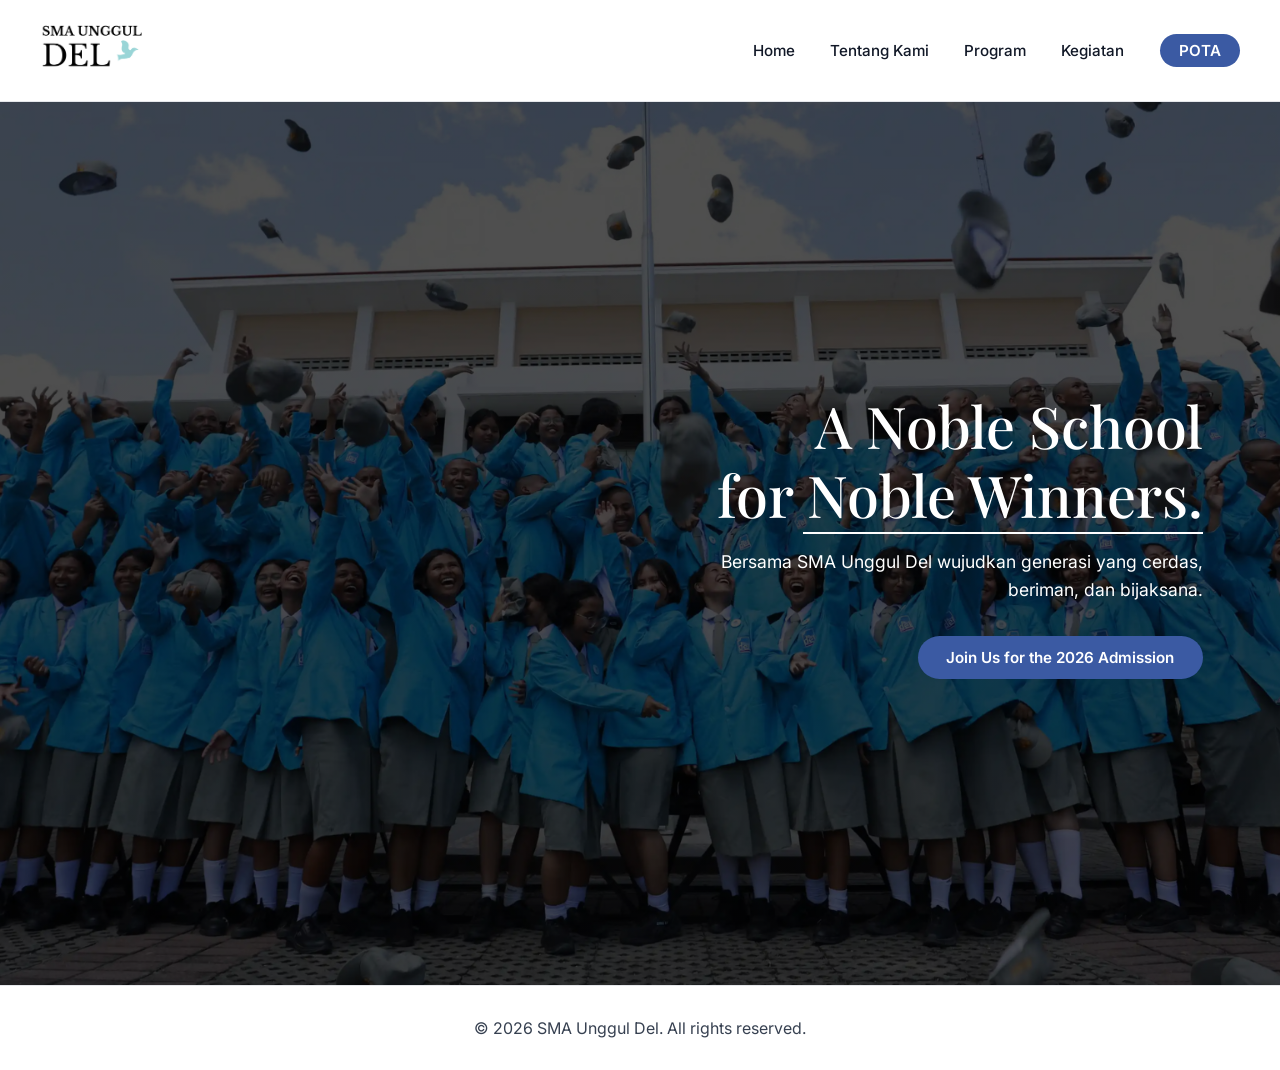
==== index.html @ ae0874cf "Update and rename website.html to index.html" ====
<!DOCTYPE html>
<html lang="en">
<head>
  <meta charset="UTF-8" />
  <meta name="viewport" content="width=device-width, initial-scale=1.0" />
  <title>SMA Unggul Del</title>
  <link href="https://fonts.googleapis.com/css2?family=Playfair+Display:wght@500;600;700&family=Inter:wght@400;500;600&display=swap" rel="stylesheet">
  <style>
    * {
      margin: 0;
      padding: 0;
      box-sizing: border-box;
    }
    body {
      font-family: 'Inter', sans-serif;
      color: #111827;
    }
    header {
      position: fixed;
      top: 0;
      width: 100%;
      background: #ffffff;
      border-bottom: 1px solid #e5e7eb;
      z-index: 100;
    }
    nav {
      line-height: 1;
      max-width: 1400px;
      margin: auto;
      padding: 1.2rem 2.5rem;
      display: flex;
      align-items: center;
      justify-content: space-between;
    }
    .logo img {
      height: 60px;
    }
    nav ul {
      list-style: none;
      display: flex;
      align-items: center;
      gap: 2.2rem;
    }
    nav a {
      text-decoration: none;
      color: #111827;
      font-weight: 500;
      font-size: 0.95rem;
    }
    .nav-cta {
      background: #3b5aa3;
      color: #ffffff !important;
      padding: 0.45rem 1.2rem;
      border-radius: 999px;
      font-weight: 600;
    }
    .hero {
      margin-top: 85px;
      min-height: 100vh;
      background:
        linear-gradient(
          rgba(0,0,0,0.45),
          rgba(0,0,0,0.45)
        ),
        url("Images/bg_image.png") center / cover no-repeat;

      display: flex;
      align-items: center;
      justify-content: flex-end;
      padding: 0 6%;
    }
    .hero-content {
      max-width: 720px;
      text-align: right;
      color: #ffffff;
    }
    .hero h1 {
      font-family: 'Playfair Display', serif;
      font-size: 3.6rem;
      font-weight: 500;
      line-height: 1.2;
      margin-bottom: 1.2rem;
    }
    .hero h1 .underline {
      position: relative;
      display: inline-block;
    }
    .hero h1 .underline::after {
      content: "";
      position: absolute;
      bottom: -5px;
      right: 0;
      width: 400px;
      height: 2px;
      background-color: #ffffff;
      transform: scaleX(0);
      transform-origin: right;
      animation: drawLine 0.9s ease-out forwards;
      animation-delay: 0.4s;
    }
    .hero p {
      font-size: 1.1rem;
      line-height: 1.6;
      max-width: 520px;
      margin-left: auto;
    }
    .hero-buttons {
      margin-top: 2rem;
    }
    .hero-cta {
      display: inline-block;
      background: #3b5aa3;
      color: #ffffff;
      text-decoration: none;
      padding: 0.75rem 1.8rem;
      border-radius: 999px;
      font-weight: 600;
      font-size: 0.95rem;
      transition: all 0.25s ease;
    }
    .hero-cta:hover {
      background: #2f4a88;
      transform: translateY(-2px);
    }
    footer {
      background: #ffffff;
      border-top: 1px solid #e5e7eb;
      text-align: center;
      padding: 2rem;
      color: #374151;
    }
    @media (max-width: 900px) {
      nav ul {
        display: none;
      }

      .hero {
        justify-content: center;
      }

      .hero-content {
        text-align: center;
      }

      .hero p {
        margin: auto;
      }

      .hero h1 {
        font-size: 2.6rem;
      }

      .hero h1 .underline::after {
        right: 50%;
        transform-origin: center;
        transform: translateX(50%) scaleX(0);
      }
    }
    .logo a {
    display: inline-block;
    }

    .logo img {
    cursor: pointer;
    }
    @keyframes drawLine {
      to {
        transform: scaleX(1);
      }
    }
  </style>
</head>
<body>

  <header>
    <nav>
      <div class="logo">
       <a href="index.html">
      <img src="Images/title_card.png" alt="SMA Unggul Del Logo">
      </a>
      </div>

      <ul>
        <li><a href="index.html">Home</a></li>
        <li><a href="about.html">Tentang Kami</a></li>
        <li><a href="program.html">Program</a></li>
        <li><a href="kegiatan.html">Kegiatan</a></li>
        <li><a href="pota.html" class="nav-cta">POTA</a></li>
      </ul>
    </nav>
  </header>
  <section class="hero">
    <div class="hero-content">
      <h1>
        A Noble School<br>
        <span class="underline">for Noble Winners.</span>
      </h1>
      <p>
        Bersama SMA Unggul Del wujudkan generasi
        yang cerdas, beriman, dan bijaksana.
      </p>
      <div class="hero-buttons">
         <a href="https://admisi.smadel.sch.id/" class="hero-cta" target="_blank">
         Join Us for the 2026 Admission
        </a>
      </div>
    </div>
  </section>
  <footer>
    <p>© 2026 SMA Unggul Del. All rights reserved.</p>
  </footer>

</body>
</html>
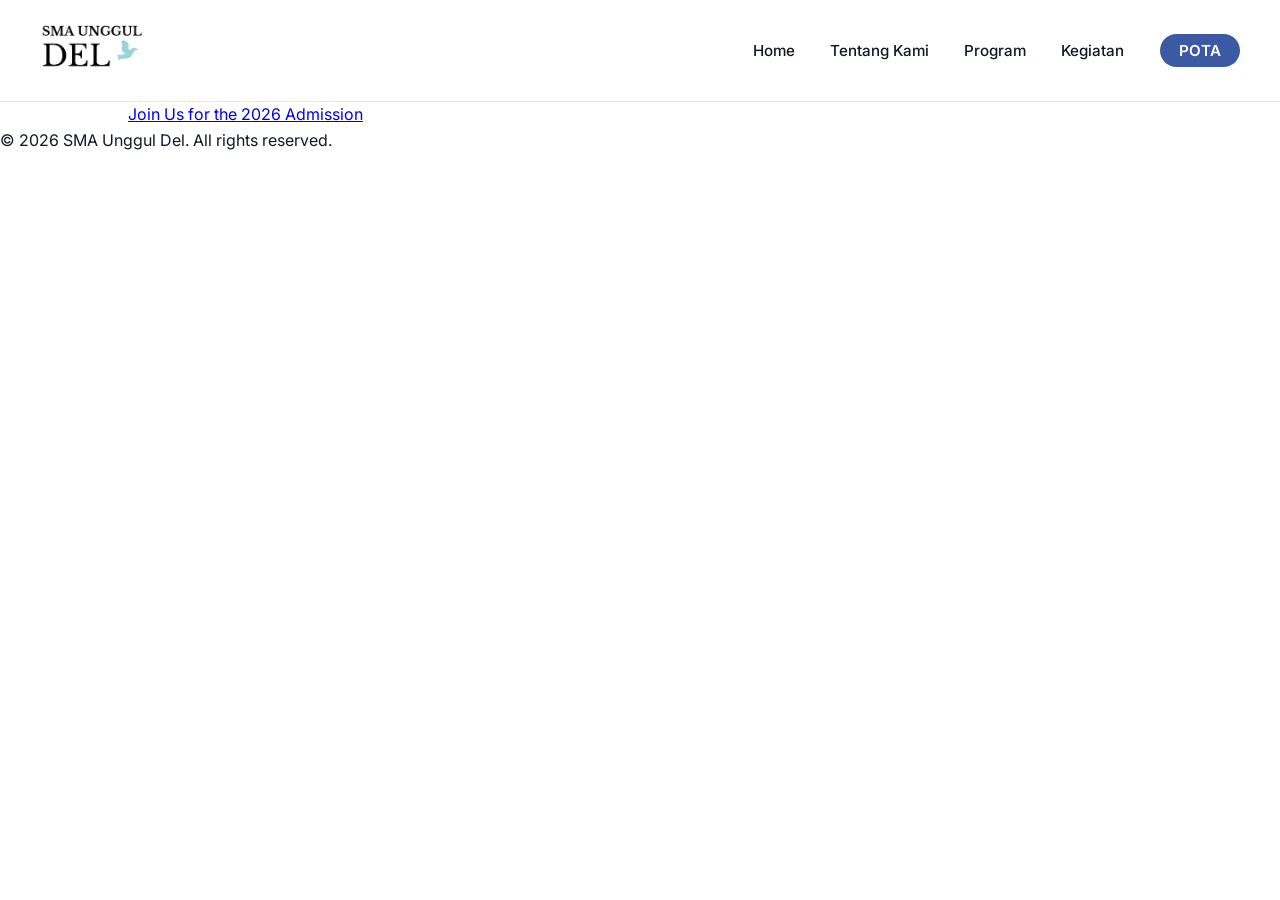
==== commit 86ff3cfc: "update css attempt" ====
--- a/index.html
+++ b/index.html
@@ -5,181 +5,12 @@
   <meta name="viewport" content="width=device-width, initial-scale=1.0" />
   <title>SMA Unggul Del</title>
   <link href="https://fonts.googleapis.com/css2?family=Playfair+Display:wght@500;600;700&family=Inter:wght@400;500;600&display=swap" rel="stylesheet">
-  <style>
-    * {
-      margin: 0;
-      padding: 0;
-      box-sizing: border-box;
-    }
-    body {
-      font-family: 'Inter', sans-serif;
-      color: #111827;
-    }
-    header {
-      position: fixed;
-      top: 0;
-      width: 100%;
-      background: #ffffff;
-      border-bottom: 1px solid #e5e7eb;
-      z-index: 100;
-    }
-    nav {
-      line-height: 1;
-      max-width: 1400px;
-      margin: auto;
-      padding: 1.2rem 2.5rem;
-      display: flex;
-      align-items: center;
-      justify-content: space-between;
-    }
-    .logo img {
-      height: 60px;
-    }
-    nav ul {
-      list-style: none;
-      display: flex;
-      align-items: center;
-      gap: 2.2rem;
-    }
-    nav a {
-      text-decoration: none;
-      color: #111827;
-      font-weight: 500;
-      font-size: 0.95rem;
-    }
-    .nav-cta {
-      background: #3b5aa3;
-      color: #ffffff !important;
-      padding: 0.45rem 1.2rem;
-      border-radius: 999px;
-      font-weight: 600;
-    }
-    .hero {
-      margin-top: 85px;
-      min-height: 100vh;
-      background:
-        linear-gradient(
-          rgba(0,0,0,0.45),
-          rgba(0,0,0,0.45)
-        ),
-        url("Images/bg_image.png") center / cover no-repeat;
-
-      display: flex;
-      align-items: center;
-      justify-content: flex-end;
-      padding: 0 6%;
-    }
-    .hero-content {
-      max-width: 720px;
-      text-align: right;
-      color: #ffffff;
-    }
-    .hero h1 {
-      font-family: 'Playfair Display', serif;
-      font-size: 3.6rem;
-      font-weight: 500;
-      line-height: 1.2;
-      margin-bottom: 1.2rem;
-    }
-    .hero h1 .underline {
-      position: relative;
-      display: inline-block;
-    }
-    .hero h1 .underline::after {
-      content: "";
-      position: absolute;
-      bottom: -5px;
-      right: 0;
-      width: 400px;
-      height: 2px;
-      background-color: #ffffff;
-      transform: scaleX(0);
-      transform-origin: right;
-      animation: drawLine 0.9s ease-out forwards;
-      animation-delay: 0.4s;
-    }
-    .hero p {
-      font-size: 1.1rem;
-      line-height: 1.6;
-      max-width: 520px;
-      margin-left: auto;
-    }
-    .hero-buttons {
-      margin-top: 2rem;
-    }
-    .hero-cta {
-      display: inline-block;
-      background: #3b5aa3;
-      color: #ffffff;
-      text-decoration: none;
-      padding: 0.75rem 1.8rem;
-      border-radius: 999px;
-      font-weight: 600;
-      font-size: 0.95rem;
-      transition: all 0.25s ease;
-    }
-    .hero-cta:hover {
-      background: #2f4a88;
-      transform: translateY(-2px);
-    }
-    footer {
-      background: #ffffff;
-      border-top: 1px solid #e5e7eb;
-      text-align: center;
-      padding: 2rem;
-      color: #374151;
-    }
-    @media (max-width: 900px) {
-      nav ul {
-        display: none;
-      }
-
-      .hero {
-        justify-content: center;
-      }
-
-      .hero-content {
-        text-align: center;
-      }
-
-      .hero p {
-        margin: auto;
-      }
-
-      .hero h1 {
-        font-size: 2.6rem;
-      }
-
-      .hero h1 .underline::after {
-        right: 50%;
-        transform-origin: center;
-        transform: translateX(50%) scaleX(0);
-      }
-    }
-    .logo a {
-    display: inline-block;
-    }
-
-    .logo img {
-    cursor: pointer;
-    }
-    @keyframes drawLine {
-      to {
-        transform: scaleX(1);
-      }
-    }
-  </style>
+  <link rel="stylesheet" href="style.css">
 </head>
 <body>
-
   <header>
     <nav>
-      <div class="logo">
-       <a href="index.html">
-      <img src="Images/title_card.png" alt="SMA Unggul Del Logo">
-      </a>
-      </div>
-
+      <div class="logo"><a href="index.html"><img src="Images/title_card.png" alt="SMA Unggul Del Logo"></a></div>
       <ul>
         <li><a href="index.html">Home</a></li>
         <li><a href="about.html">Tentang Kami</a></li>
@@ -191,24 +22,13 @@
   </header>
   <section class="hero">
     <div class="hero-content">
-      <h1>
-        A Noble School<br>
-        <span class="underline">for Noble Winners.</span>
-      </h1>
-      <p>
-        Bersama SMA Unggul Del wujudkan generasi
-        yang cerdas, beriman, dan bijaksana.
-      </p>
+      <h1>A Noble School<br><span class="underline">for Noble Winners.</span></h1>
+      <p>Bersama SMA Unggul Del wujudkan generasi yang cerdas, beriman, dan bijaksana.</p>
       <div class="hero-buttons">
-         <a href="https://admisi.smadel.sch.id/" class="hero-cta" target="_blank">
-         Join Us for the 2026 Admission
-        </a>
+         <a href="https://admisi.smadel.sch.id/" class="hero-cta" target="_blank">Join Us for the 2026 Admission</a>
       </div>
     </div>
   </section>
-  <footer>
-    <p>© 2026 SMA Unggul Del. All rights reserved.</p>
-  </footer>
-
+  <footer><p>© 2026 SMA Unggul Del. All rights reserved.</p></footer>
 </body>
-</html>
+</html>
--- a/style.css
+++ b/style.css
@@ -0,0 +1,112 @@
+* {
+  margin: 0;
+  padding: 0;
+  box-sizing: border-box;
+}
+body {
+  font-family: 'Inter', sans-serif;
+  color: #111827;
+  line-height: 1.6;
+  background: #ffffff;
+}
+header {
+  position: fixed;
+  top: 0;
+  width: 100%;
+  background: #ffffff;
+  border-bottom: 1px solid #e5e7eb;
+  z-index: 100;
+}
+nav {
+  line-height: 1;
+  max-width: 1400px;
+  margin: auto;
+  padding: 1.2rem 2.5rem;
+  display: flex;
+  align-items: center;
+  justify-content: space-between;
+}
+.logo img { height: 60px; }
+nav ul {
+  list-style: none;
+  display: flex;
+  align-items: center;
+  gap: 2.2rem;
+}
+nav a {
+  text-decoration: none;
+  color: #111827;
+  font-weight: 500;
+  font-size: 0.95rem;
+}
+.nav-cta {
+  background: #3b5aa3;
+  color: #ffffff !important;
+  padding: 0.45rem 1.2rem;
+  border-radius: 999px;
+  font-weight: 600;
+}
+.container {
+  display: flex;
+  max-width: 1400px;
+  margin: 0 auto;
+  padding: 0 2.5rem;
+}
+.sidebar {
+  width: 300px;
+  position: sticky;
+  top: 120px;
+  height: calc(100vh - 120px);
+  padding-right: 2rem;
+  border-right: 1px solid #e5e7eb;
+  overflow-y: auto;
+}
+.main-content {
+  flex: 1;
+  padding: 120px 0 80px 4rem;
+}
+.hero-section {
+  margin-top: 85px;
+  position: relative;
+  min-height: 50vh;
+  display: flex;
+  align-items: center;
+}
+.hero-section::before {
+  content: "";
+  position: absolute;
+  inset: 0;
+  background: rgba(0, 0, 0, 0.55);
+}
+.hero-content {
+  position: relative;
+  max-width: 900px;
+  padding: 0 10%;
+  color: #ffffff;
+}
+.hero-content h2 {
+  font-family: 'Playfair Display', serif;
+  font-size: 3.4rem;
+  margin-bottom: 1.2rem;
+}
+.gallery-wrapper {
+  position: relative;
+  display: flex;
+  align-items: center;
+  justify-content: center;
+}
+.gallery-viewport {
+  overflow: hidden;
+  width: 100%;
+}
+.gallery-track {
+  display: flex;
+  transition: transform 0.5s ease-in-out;
+  gap: 15px;
+}
+.gallery-track img {
+  width: 300px;
+  height: 200px;
+  object-fit: cover;
+  border-radius: 8px;
+}
